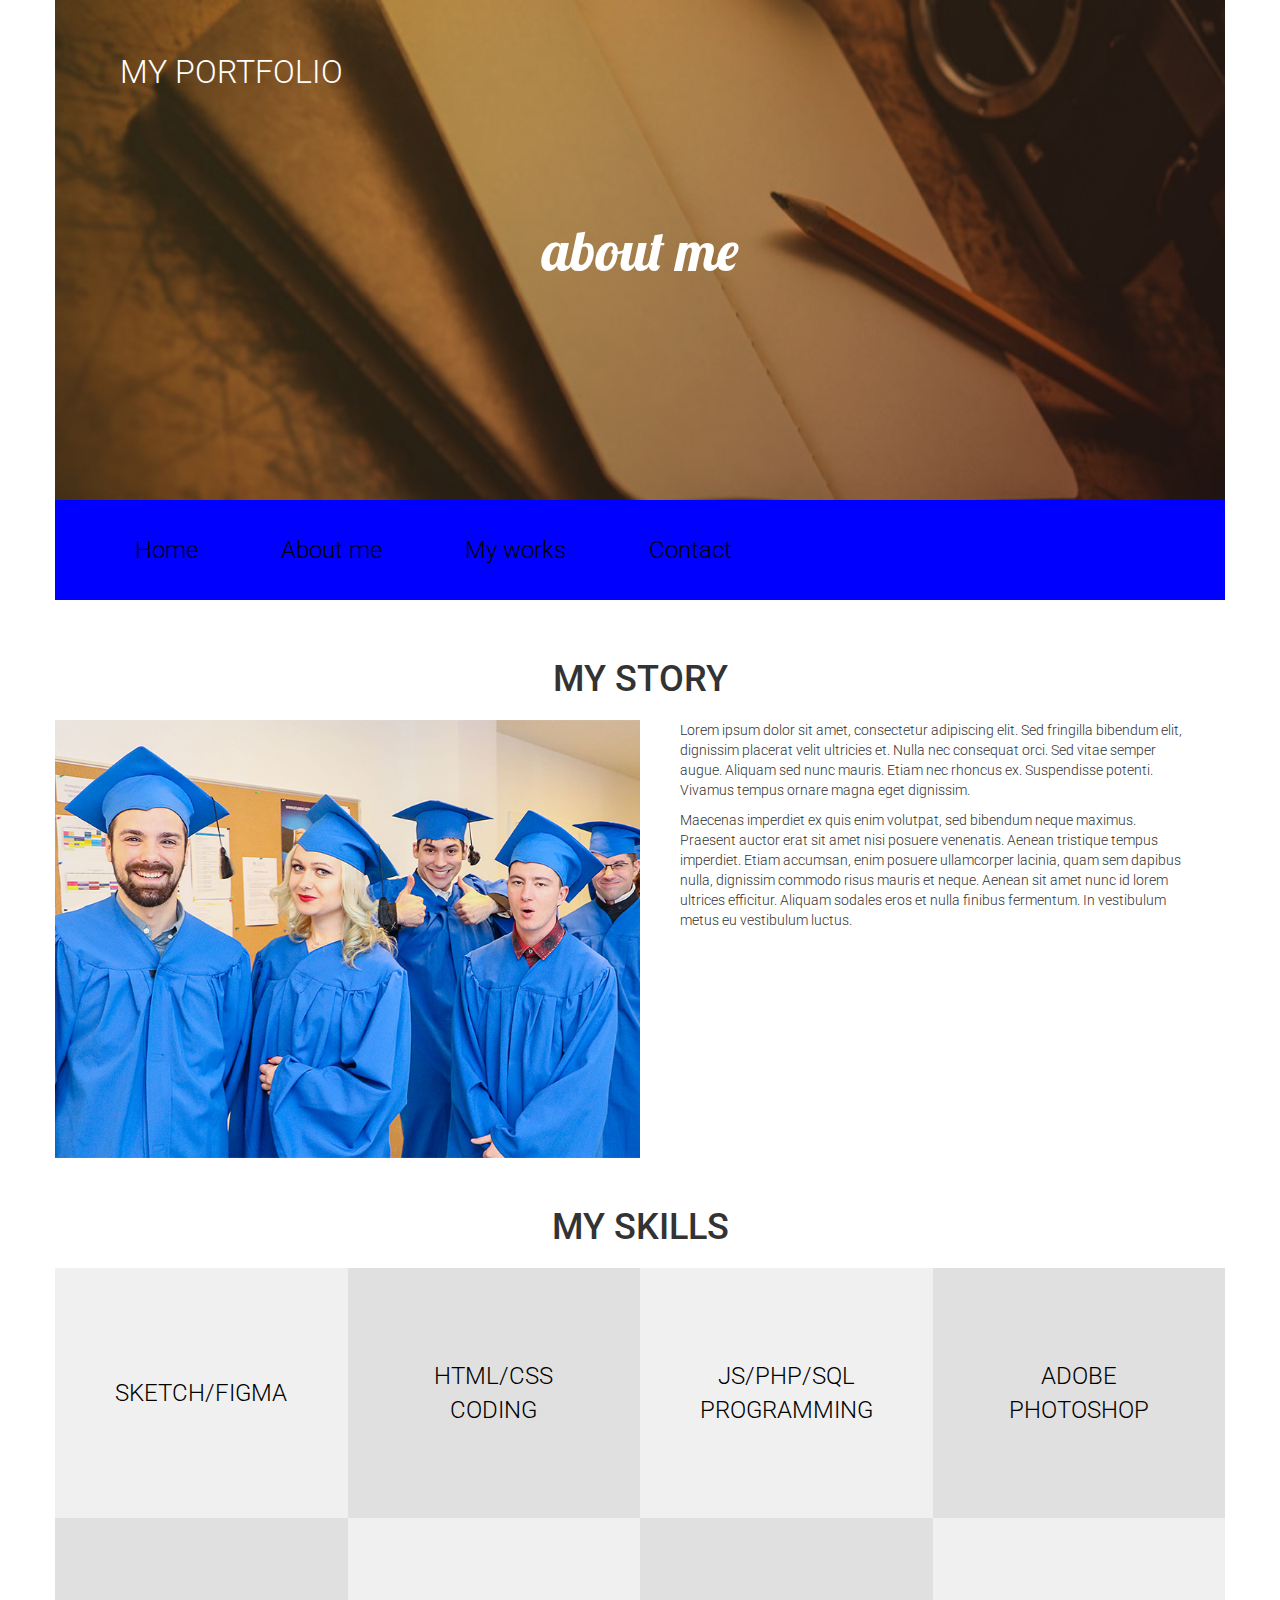
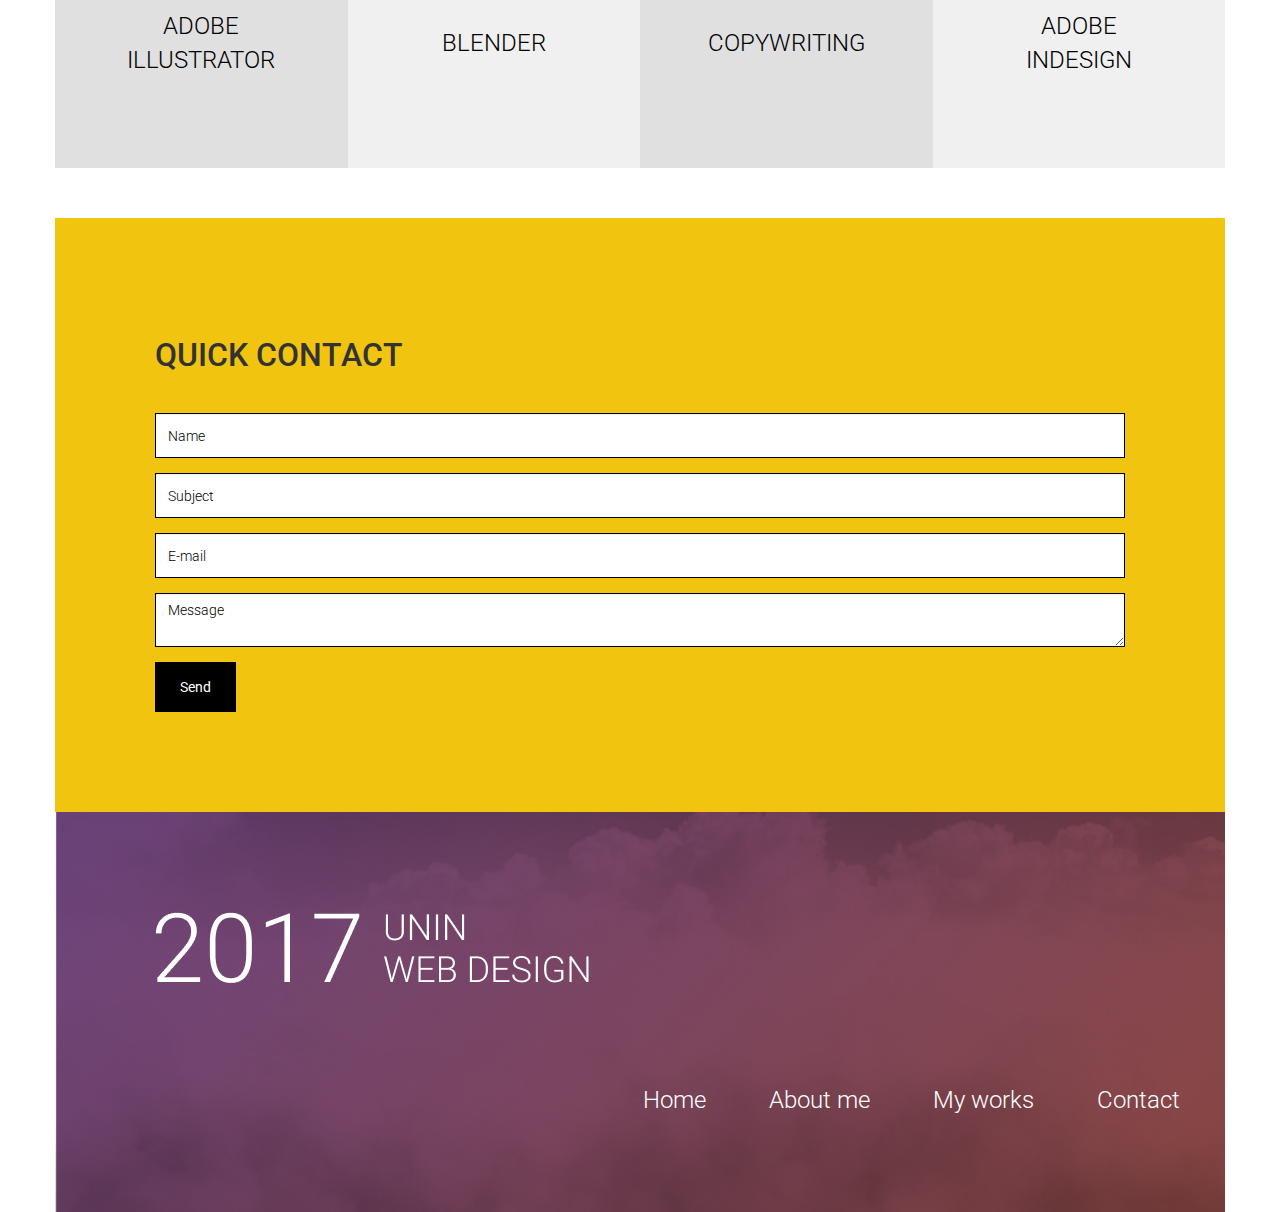
==== about_me.html @ c8617dbe "Add files via upload" ====
<!DOCTYPE html>
<html lang="en">
	<head>
		<meta charset="utf-8">
		<meta http-equiv="X-UA-Compatible" content="IE=edge">
		<meta name="viewport" content="width=device-width, initial-scale=1">
		<title>Ime Prezime - My Portfolio</title>
		<link href="bootstrap/css/bootstrap.min.css" rel="stylesheet">
		<link href="lightbox/css/lightbox.css" rel="stylesheet">		
		<link href="socicon/style.css" rel="stylesheet">
		<link href="https://fonts.googleapis.com/css?family=Lobster|Roboto:300,400" rel="stylesheet">
		<link href="style.css" rel="stylesheet">		
		<!--[if lt IE 9]>
			<script src="https://oss.maxcdn.com/html5shiv/3.7.3/html5shiv.min.js"></script>
			<script src="https://oss.maxcdn.com/respond/1.4.2/respond.min.js"></script>
		<![endif]-->
	</head>
	<body>		
		<div class="container">
			<div class="row">
				<div class="col-xs-12 header">
					<a href="index.html">My Portfolio</a>
					<p>About me</p>
				</div>
			</div>
			<div class="row">
				<ul class="main-menu">
					<li><a href="index.html">Home</a></li>
					<li><a href="about_me.html">About me</a></li>
					<li><a href="my_works.html">My works</a></li>
					<li><a href="contact.html">Contact</a></li>
				</ul>
			</div>									
			<div class="section">
				<h1>My story</h1>
				<div class="row about-me">
					<div class="col-xs-12 col-sm-6">
						<img src="img/img01-thumb.jpg">
					</div>
					<div class="col-xs-12 col-sm-6 about-me-text">						
						<p>Lorem ipsum dolor sit amet, consectetur adipiscing elit. Sed fringilla bibendum elit, dignissim placerat velit ultricies et. Nulla nec consequat orci. Sed vitae semper augue. Aliquam sed nunc mauris. Etiam nec rhoncus ex. Suspendisse potenti. Vivamus tempus ornare magna eget dignissim.</p>
						<p>Maecenas imperdiet ex quis enim volutpat, sed bibendum neque maximus. Praesent auctor erat sit amet nisi posuere venenatis. Aenean tristique tempus imperdiet. Etiam accumsan, enim posuere ullamcorper lacinia, quam sem dapibus nulla, dignissim commodo risus mauris et neque. Aenean sit amet nunc id lorem ultrices efficitur. Aliquam sodales eros et nulla finibus fermentum. In vestibulum metus eu vestibulum luctus.</p>
					</div>
				</div>
			</div>			
			<div class="section">
				<h1>My skills</h1>
				<div class="row square-blocks">					
					<div class="col-xs-3 light-gray-bg">
						<p>
							<a href="my_works.html#category1">Sketch/Figma</a>
						</p>
					</div>
					<div class="col-xs-3 dark-gray-bg">
						<p>
							<a href="my_works.html#category1">HTML/CSS Coding</a>
						</p>
					</div>			
					<div class="col-xs-3 light-gray-bg">
						<p>
							<a href="my_works.html#category1"><p>JS/PHP/SQL Programming</p></a>
						</p>
					</div>
					<div class="col-xs-3 dark-gray-bg">
						<p>
							<a href="my_works.html#category3"><p>Adobe Photoshop</p></a>
						</p>
					</div>
					<div class="col-xs-3 dark-gray-bg">
						<p>
							<a href="my_works.html#category3"><p>Adobe Illustrator</p></a>
						</p>
					</div>
					<div class="col-xs-3 light-gray-bg">
						<p>
							<a href="my_works.html#category4"><p>Blender</p></a>
						</p>
					</div>
					<div class="col-xs-3 dark-gray-bg">
						<p>
							<a href="my_works.html#category2"><p>Copywriting</p></a>
						</p>
					</div>
					<div class="col-xs-3 light-gray-bg">
						<p>
							<a href="my_works.html#category3">Adobe InDesign</a>
						</p>
					</div>
				</div>
			</div>								
			<div class="row contact-form">
				<h1>Quick contact</h1>
				<form action="">					
					<div class="form-group">
						<input type="text" class="form-control" placeholder="Name">
					</div>
					<div class="form-group">
						<input type="text" class="form-control" placeholder="Subject">
					</div>
					<div class="form-group">
						<input type="text" class="form-control" placeholder="E-mail">
					</div>
					<div class="form-group">
						<textarea class="form-control" placeholder="Message"></textarea>
					</div>				
					<button type="submit" class="btn btn-default">Send</button>
				</form>
			</div>			
			<div class="row footer">
				<img src="img/footer_title.png">
				<div class="col-xs-12">
					<ul>
						<li><a href="index.html">Home</a></li>
						<li><a href="about_me.html">About me</a></li>
						<li><a href="my_works.html">My works</a></li>
						<li><a href="contact.html">Contact</a></li>
					</ul>
				</div>
			</div>			
		</div>			
		<script src="https://ajax.googleapis.com/ajax/libs/jquery/1.12.4/jquery.min.js"></script>		
		<script src="bootstrap/js/bootstrap.min.js"></script>
		<script src="lightbox/js/lightbox.js"></script>
	</body>
</html>
---- socicon/style.css ----
@font-face {
  font-family: 'Socicon';
  src:  url('fonts/Socicon.eot?jxsw4b');
  src:  url('fonts/Socicon.eot?jxsw4b#iefix') format('embedded-opentype'),
    url('fonts/Socicon.woff2?jxsw4b') format('woff2'),
    url('fonts/Socicon.ttf?jxsw4b') format('truetype'),
    url('fonts/Socicon.woff?jxsw4b') format('woff'),
    url('fonts/Socicon.svg?jxsw4b#Socicon') format('svg');
  font-weight: normal;
  font-style: normal;
}

[class^="socicon-"], [class*=" socicon-"] {
  /* use !important to prevent issues with browser extensions that change fonts */
  font-family: 'Socicon' !important;
  speak: none;
  font-style: normal;
  font-weight: normal;
  font-variant: normal;
  text-transform: none;
  line-height: 1;

  /* Better Font Rendering =========== */
  -webkit-font-smoothing: antialiased;
  -moz-osx-font-smoothing: grayscale;
}

.socicon-hackernews:before {
  content: "\e946";
}
.socicon-smashwords:before {
  content: "\e947";
}
.socicon-kobo:before {
  content: "\e948";
}
.socicon-bookbub:before {
  content: "\e949";
}
.socicon-mailru:before {
  content: "\e94a";
}
.socicon-gitlab:before {
  content: "\e945";
}
.socicon-instructables:before {
  content: "\e944";
}
.socicon-portfolio:before {
  content: "\e943";
}
.socicon-codered:before {
  content: "\e940";
}
.socicon-origin:before {
  content: "\e941";
}
.socicon-nextdoor:before {
  content: "\e942";
}
.socicon-udemy:before {
  content: "\e93f";
}
.socicon-livemaster:before {
  content: "\e93e";
}
.socicon-crunchbase:before {
  content: "\e93b";
}
.socicon-homefy:before {
  content: "\e93c";
}
.socicon-calendly:before {
  content: "\e93d";
}
.socicon-realtor:before {
  content: "\e90f";
}
.socicon-tidal:before {
  content: "\e910";
}
.socicon-qobuz:before {
  content: "\e911";
}
.socicon-natgeo:before {
  content: "\e912";
}
.socicon-mastodon:before {
  content: "\e913";
}
.socicon-unsplash:before {
  content: "\e914";
}
.socicon-homeadvisor:before {
  content: "\e915";
}
.socicon-angieslist:before {
  content: "\e916";
}
.socicon-codepen:before {
  content: "\e917";
}
.socicon-slack:before {
  content: "\e918";
}
.socicon-openaigym:before {
  content: "\e919";
}
.socicon-logmein:before {
  content: "\e91a";
}
.socicon-fiverr:before {
  content: "\e91b";
}
.socicon-gotomeeting:before {
  content: "\e91c";
}
.socicon-aliexpress:before {
  content: "\e91d";
}
.socicon-guru:before {
  content: "\e91e";
}
.socicon-appstore:before {
  content: "\e91f";
}
.socicon-homes:before {
  content: "\e920";
}
.socicon-zoom:before {
  content: "\e921";
}
.socicon-alibaba:before {
  content: "\e922";
}
.socicon-craigslist:before {
  content: "\e923";
}
.socicon-wix:before {
  content: "\e924";
}
.socicon-redfin:before {
  content: "\e925";
}
.socicon-googlecalendar:before {
  content: "\e926";
}
.socicon-shopify:before {
  content: "\e927";
}
.socicon-freelancer:before {
  content: "\e928";
}
.socicon-seedrs:before {
  content: "\e929";
}
.socicon-bing:before {
  content: "\e92a";
}
.socicon-doodle:before {
  content: "\e92b";
}
.socicon-bonanza:before {
  content: "\e92c";
}
.socicon-squarespace:before {
  content: "\e92d";
}
.socicon-toptal:before {
  content: "\e92e";
}
.socicon-gust:before {
  content: "\e92f";
}
.socicon-ask:before {
  content: "\e930";
}
.socicon-trulia:before {
  content: "\e931";
}
.socicon-loomly:before {
  content: "\e932";
}
.socicon-ghost:before {
  content: "\e933";
}
.socicon-upwork:before {
  content: "\e934";
}
.socicon-fundable:before {
  content: "\e935";
}
.socicon-booking:before {
  content: "\e936";
}
.socicon-googlemaps:before {
  content: "\e937";
}
.socicon-zillow:before {
  content: "\e938";
}
.socicon-niconico:before {
  content: "\e939";
}
.socicon-toneden:before {
  content: "\e93a";
}
.socicon-augment:before {
  content: "\e908";
}
.socicon-bitbucket:before {
  content: "\e909";
}
.socicon-fyuse:before {
  content: "\e90a";
}
.socicon-yt-gaming:before {
  content: "\e90b";
}
.socicon-sketchfab:before {
  content: "\e90c";
}
.socicon-mobcrush:before {
  content: "\e90d";
}
.socicon-microsoft:before {
  content: "\e90e";
}
.socicon-pandora:before {
  content: "\e907";
}
.socicon-messenger:before {
  content: "\e906";
}
.socicon-gamewisp:before {
  content: "\e905";
}
.socicon-bloglovin:before {
  content: "\e904";
}
.socicon-tunein:before {
  content: "\e903";
}
.socicon-gamejolt:before {
  content: "\e901";
}
.socicon-trello:before {
  content: "\e902";
}
.socicon-spreadshirt:before {
  content: "\e900";
}
.socicon-500px:before {
  content: "\e000";
}
.socicon-8tracks:before {
  content: "\e001";
}
.socicon-airbnb:before {
  content: "\e002";
}
.socicon-alliance:before {
  content: "\e003";
}
.socicon-amazon:before {
  content: "\e004";
}
.socicon-amplement:before {
  content: "\e005";
}
.socicon-android:before {
  content: "\e006";
}
.socicon-angellist:before {
  content: "\e007";
}
.socicon-apple:before {
  content: "\e008";
}
.socicon-appnet:before {
  content: "\e009";
}
.socicon-baidu:before {
  content: "\e00a";
}
.socicon-bandcamp:before {
  content: "\e00b";
}
.socicon-battlenet:before {
  content: "\e00c";
}
.socicon-mixer:before {
  content: "\e00d";
}
.socicon-bebee:before {
  content: "\e00e";
}
.socicon-bebo:before {
  content: "\e00f";
}
.socicon-behance:before {
  content: "\e010";
}
.socicon-blizzard:before {
  content: "\e011";
}
.socicon-blogger:before {
  content: "\e012";
}
.socicon-buffer:before {
  content: "\e013";
}
.socicon-chrome:before {
  content: "\e014";
}
.socicon-coderwall:before {
  content: "\e015";
}
.socicon-curse:before {
  content: "\e016";
}
.socicon-dailymotion:before {
  content: "\e017";
}
.socicon-deezer:before {
  content: "\e018";
}
.socicon-delicious:before {
  content: "\e019";
}
.socicon-deviantart:before {
  content: "\e01a";
}
.socicon-diablo:before {
  content: "\e01b";
}
.socicon-digg:before {
  content: "\e01c";
}
.socicon-discord:before {
  content: "\e01d";
}
.socicon-disqus:before {
  content: "\e01e";
}
.socicon-douban:before {
  content: "\e01f";
}
.socicon-draugiem:before {
  content: "\e020";
}
.socicon-dribbble:before {
  content: "\e021";
}
.socicon-drupal:before {
  content: "\e022";
}
.socicon-ebay:before {
  content: "\e023";
}
.socicon-ello:before {
  content: "\e024";
}
.socicon-endomodo:before {
  content: "\e025";
}
.socicon-envato:before {
  content: "\e026";
}
.socicon-etsy:before {
  content: "\e027";
}
.socicon-facebook:before {
  content: "\e028";
}
.socicon-feedburner:before {
  content: "\e029";
}
.socicon-filmweb:before {
  content: "\e02a";
}
.socicon-firefox:before {
  content: "\e02b";
}
.socicon-flattr:before {
  content: "\e02c";
}
.socicon-flickr:before {
  content: "\e02d";
}
.socicon-formulr:before {
  content: "\e02e";
}
.socicon-forrst:before {
  content: "\e02f";
}
.socicon-foursquare:before {
  content: "\e030";
}
.socicon-friendfeed:before {
  content: "\e031";
}
.socicon-github:before {
  content: "\e032";
}
.socicon-goodreads:before {
  content: "\e033";
}
.socicon-google:before {
  content: "\e034";
}
.socicon-googlescholar:before {
  content: "\e035";
}
.socicon-googlegroups:before {
  content: "\e036";
}
.socicon-googlephotos:before {
  content: "\e037";
}
.socicon-googleplus:before {
  content: "\e038";
}
.socicon-grooveshark:before {
  content: "\e039";
}
.socicon-hackerrank:before {
  content: "\e03a";
}
.socicon-hearthstone:before {
  content: "\e03b";
}
.socicon-hellocoton:before {
  content: "\e03c";
}
.socicon-heroes:before {
  content: "\e03d";
}
.socicon-smashcast:before {
  content: "\e03e";
}
.socicon-horde:before {
  content: "\e03f";
}
.socicon-houzz:before {
  content: "\e040";
}
.socicon-icq:before {
  content: "\e041";
}
.socicon-identica:before {
  content: "\e042";
}
.socicon-imdb:before {
  content: "\e043";
}
.socicon-instagram:before {
  content: "\e044";
}
.socicon-issuu:before {
  content: "\e045";
}
.socicon-istock:before {
  content: "\e046";
}
.socicon-itunes:before {
  content: "\e047";
}
.socicon-keybase:before {
  content: "\e048";
}
.socicon-lanyrd:before {
  content: "\e049";
}
.socicon-lastfm:before {
  content: "\e04a";
}
.socicon-line:before {
  content: "\e04b";
}
.socicon-linkedin:before {
  content: "\e04c";
}
.socicon-livejournal:before {
  content: "\e04d";
}
.socicon-lyft:before {
  content: "\e04e";
}
.socicon-macos:before {
  content: "\e04f";
}
.socicon-mail:before {
  content: "\e050";
}
.socicon-medium:before {
  content: "\e051";
}
.socicon-meetup:before {
  content: "\e052";
}
.socicon-mixcloud:before {
  content: "\e053";
}
.socicon-modelmayhem:before {
  content: "\e054";
}
.socicon-mumble:before {
  content: "\e055";
}
.socicon-myspace:before {
  content: "\e056";
}
.socicon-newsvine:before {
  content: "\e057";
}
.socicon-nintendo:before {
  content: "\e058";
}
.socicon-npm:before {
  content: "\e059";
}
.socicon-odnoklassniki:before {
  content: "\e05a";
}
.socicon-openid:before {
  content: "\e05b";
}
.socicon-opera:before {
  content: "\e05c";
}
.socicon-outlook:before {
  content: "\e05d";
}
.socicon-overwatch:before {
  content: "\e05e";
}
.socicon-patreon:before {
  content: "\e05f";
}
.socicon-paypal:before {
  content: "\e060";
}
.socicon-periscope:before {
  content: "\e061";
}
.socicon-persona:before {
  content: "\e062";
}
.socicon-pinterest:before {
  content: "\e063";
}
.socicon-play:before {
  content: "\e064";
}
.socicon-player:before {
  content: "\e065";
}
.socicon-playstation:before {
  content: "\e066";
}
.socicon-pocket:before {
  content: "\e067";
}
.socicon-qq:before {
  content: "\e068";
}
.socicon-quora:before {
  content: "\e069";
}
.socicon-raidcall:before {
  content: "\e06a";
}
.socicon-ravelry:before {
  content: "\e06b";
}
.socicon-reddit:before {
  content: "\e06c";
}
.socicon-renren:before {
  content: "\e06d";
}
.socicon-researchgate:before {
  content: "\e06e";
}
.socicon-residentadvisor:before {
  content: "\e06f";
}
.socicon-reverbnation:before {
  content: "\e070";
}
.socicon-rss:before {
  content: "\e071";
}
.socicon-sharethis:before {
  content: "\e072";
}
.socicon-skype:before {
  content: "\e073";
}
.socicon-slideshare:before {
  content: "\e074";
}
.socicon-smugmug:before {
  content: "\e075";
}
.socicon-snapchat:before {
  content: "\e076";
}
.socicon-songkick:before {
  content: "\e077";
}
.socicon-soundcloud:before {
  content: "\e078";
}
.socicon-spotify:before {
  content: "\e079";
}
.socicon-stackexchange:before {
  content: "\e07a";
}
.socicon-stackoverflow:before {
  content: "\e07b";
}
.socicon-starcraft:before {
  content: "\e07c";
}
.socicon-stayfriends:before {
  content: "\e07d";
}
.socicon-steam:before {
  content: "\e07e";
}
.socicon-storehouse:before {
  content: "\e07f";
}
.socicon-strava:before {
  content: "\e080";
}
.socicon-streamjar:before {
  content: "\e081";
}
.socicon-stumbleupon:before {
  content: "\e082";
}
.socicon-swarm:before {
  content: "\e083";
}
.socicon-teamspeak:before {
  content: "\e084";
}
.socicon-teamviewer:before {
  content: "\e085";
}
.socicon-technorati:before {
  content: "\e086";
}
.socicon-telegram:before {
  content: "\e087";
}
.socicon-tripadvisor:before {
  content: "\e088";
}
.socicon-tripit:before {
  content: "\e089";
}
.socicon-triplej:before {
  content: "\e08a";
}
.socicon-tumblr:before {
  content: "\e08b";
}
.socicon-twitch:before {
  content: "\e08c";
}
.socicon-twitter:before {
  content: "\e08d";
}
.socicon-uber:before {
  content: "\e08e";
}
.socicon-ventrilo:before {
  content: "\e08f";
}
.socicon-viadeo:before {
  content: "\e090";
}
.socicon-viber:before {
  content: "\e091";
}
.socicon-viewbug:before {
  content: "\e092";
}
.socicon-vimeo:before {
  content: "\e093";
}
.socicon-vine:before {
  content: "\e094";
}
.socicon-vkontakte:before {
  content: "\e095";
}
.socicon-warcraft:before {
  content: "\e096";
}
.socicon-wechat:before {
  content: "\e097";
}
.socicon-weibo:before {
  content: "\e098";
}
.socicon-whatsapp:before {
  content: "\e099";
}
.socicon-wikipedia:before {
  content: "\e09a";
}
.socicon-windows:before {
  content: "\e09b";
}
.socicon-wordpress:before {
  content: "\e09c";
}
.socicon-wykop:before {
  content: "\e09d";
}
.socicon-xbox:before {
  content: "\e09e";
}
.socicon-xing:before {
  content: "\e09f";
}
.socicon-yahoo:before {
  content: "\e0a0";
}
.socicon-yammer:before {
  content: "\e0a1";
}
.socicon-yandex:before {
  content: "\e0a2";
}
.socicon-yelp:before {
  content: "\e0a3";
}
.socicon-younow:before {
  content: "\e0a4";
}
.socicon-youtube:before {
  content: "\e0a5";
}
.socicon-zapier:before {
  content: "\e0a6";
}
.socicon-zerply:before {
  content: "\e0a7";
}
.socicon-zomato:before {
  content: "\e0a8";
}
.socicon-zynga:before {
  content: "\e0a9";
}
---- style.css ----
body {
	font-family: 'Roboto', sans-serif;
	font-weight: 300;
}
.header {
	height: 500px;
	background: url('img/header_bg.jpg') no-repeat;
	background-size: cover;
}
.header a {
	font-size: 24pt;
	color: #fff;
	margin-top: 50px;
	margin-left: 50px;
	display: block;
	text-transform: uppercase;
	text-decoration: none;
}
.header p {
	font-size: 42pt;
	color: #fff;
	text-transform: lowercase;
	position: absolute;
	top: 50%;
	left: 50%;
	transform: translate(-50%,-50%);
	margin: 0;
	font-family: 'Lobster', cursive;
}


@media screen and (max-width:760px) {
	.header {
		height: 300px;
	}
	.header a {
		display: none;
	}
}
	
	
	
.main-menu {
	width: 100%;
	background-color: #0000FF;
}
.main-menu li {
	display: inline-block;
	height: 100px;
	transition: 3s;
}
.main-menu li a {
	color: #000;
	font-size: 18pt;
	padding-left: 40px;
	padding-right: 40px;
	line-height: 100px;
	display: block;
}
.main-menu li:hover {
	background-color: #EB5757;
}
.main-menu li:hover a {
	text-decoration: none;
	color: #fff;
}

@media screen and (max-width: 760px) {
	.main-menu li {
		display: block;
		text-align: center;
	}
	.main-menu {
		padding: 0;
	}
}


.gallery img {
	width: 100%;	
}
.gallery div {
	padding: 0;
}

.overlay {
	background-color: #000;
	position: absolute;
	top: 0;
	left: 0;
	right: 0;
	bottom: 0;
	opacity: 0;
	transition: 1s ease;
}

.image-container:hover .overlay {
	opacity: 0.7;
}

.image-container:hover img {
	filter: blur(3px);
}
.overlay p {
	position: absolute;
	top: 50%;
	left: 50%;
	transform: translate(-50%, -50%);
	color: #fff;
	font-size: 18pt;
}
.overlay p a {
	color: #fff;
	text-decoration: none;
}


.contact-form {	
	background-color: #F1C40F;
	padding: 100px;
}
.contact-form h1 {
	font-size: 24pt;
	margin-bottom: 40px;
	text-transform: uppercase;
}

.form-control {
	height: 45px;
	border-radius: 0;
	border: 1px solid #000;
}
.form-control::placeholder {
	color: #000;
}
.btn, .btn:hover {
	padding: 15px 25px;
	background-color: #000;
	color: #fff;
	border-radius: 0;
}
.btn-default {
	border: 0;
}

@media screen and (max-width:760px) {
	.contact-form {
		padding: 30px;
	}
}



.footer {
	height: 400px;
	background: url('img/footer_bg.jpg') no-repeat;
	background-size: cover;
}
.footer img {
	margin: 100px 0 0 100px;
}	
.footer ul {
	margin-top: 100px;
	float: right;
}
.footer ul li {
	display: inline-block;
}
.footer ul li a {
	color: #fff;
	font-size: 18pt;
	padding-left: 30px;
	padding-right: 30px;
	display: block;
	text-decoration: none;
}

@media screen and (max-width:760px) { 
	.footer img {
		width: 50%;
		margin: 80px auto 0 auto;
		display: block;
	}
	.footer ul {
		margin: 80px 0 0 0;
		text-align: center;
		float: none;
	}
	.footer ul li {
		display: block;
	}
}

.section {
	margin: 50px 0;
}
.square-blocks div {
	height: 250px;
}
.square-blocks .light-gray-bg {
	background-color: #F0F0F0;
}
.square-blocks .dark-gray-bg {
	background-color: #E0E0E0;
}
.section h1 {
	margin-bottom: 20px;
	text-align: center;
	text-transform: uppercase;
}
.square-blocks p {
	position: absolute;
	top: 50%;
	left: 50%;
	transform: translate(-50%, -50%);
	text-transform: uppercase;
	text-align: center;
	font-size: 18pt;
}
.about-me img,
.article img {
	width: 100%;
}
.about-me div,
.article div {
	padding: 0;
}
.about-me-text,
.article-text {
	padding-left: 40px !important;
	padding-right: 40px !important;
}
.section-title {
	margin-top: 40px;
	margin-bottom: 20px;
	text-align: center;
	text-transform: uppercase;
}
.square-blocks span {
	font-size: 32pt;
}
.square-blocks a {
	color: #000;
}
.square-blocks a:hover {
	color: #F1C40F;
	text-decoration: none;
}
#vegas {
	height: 500px;
}
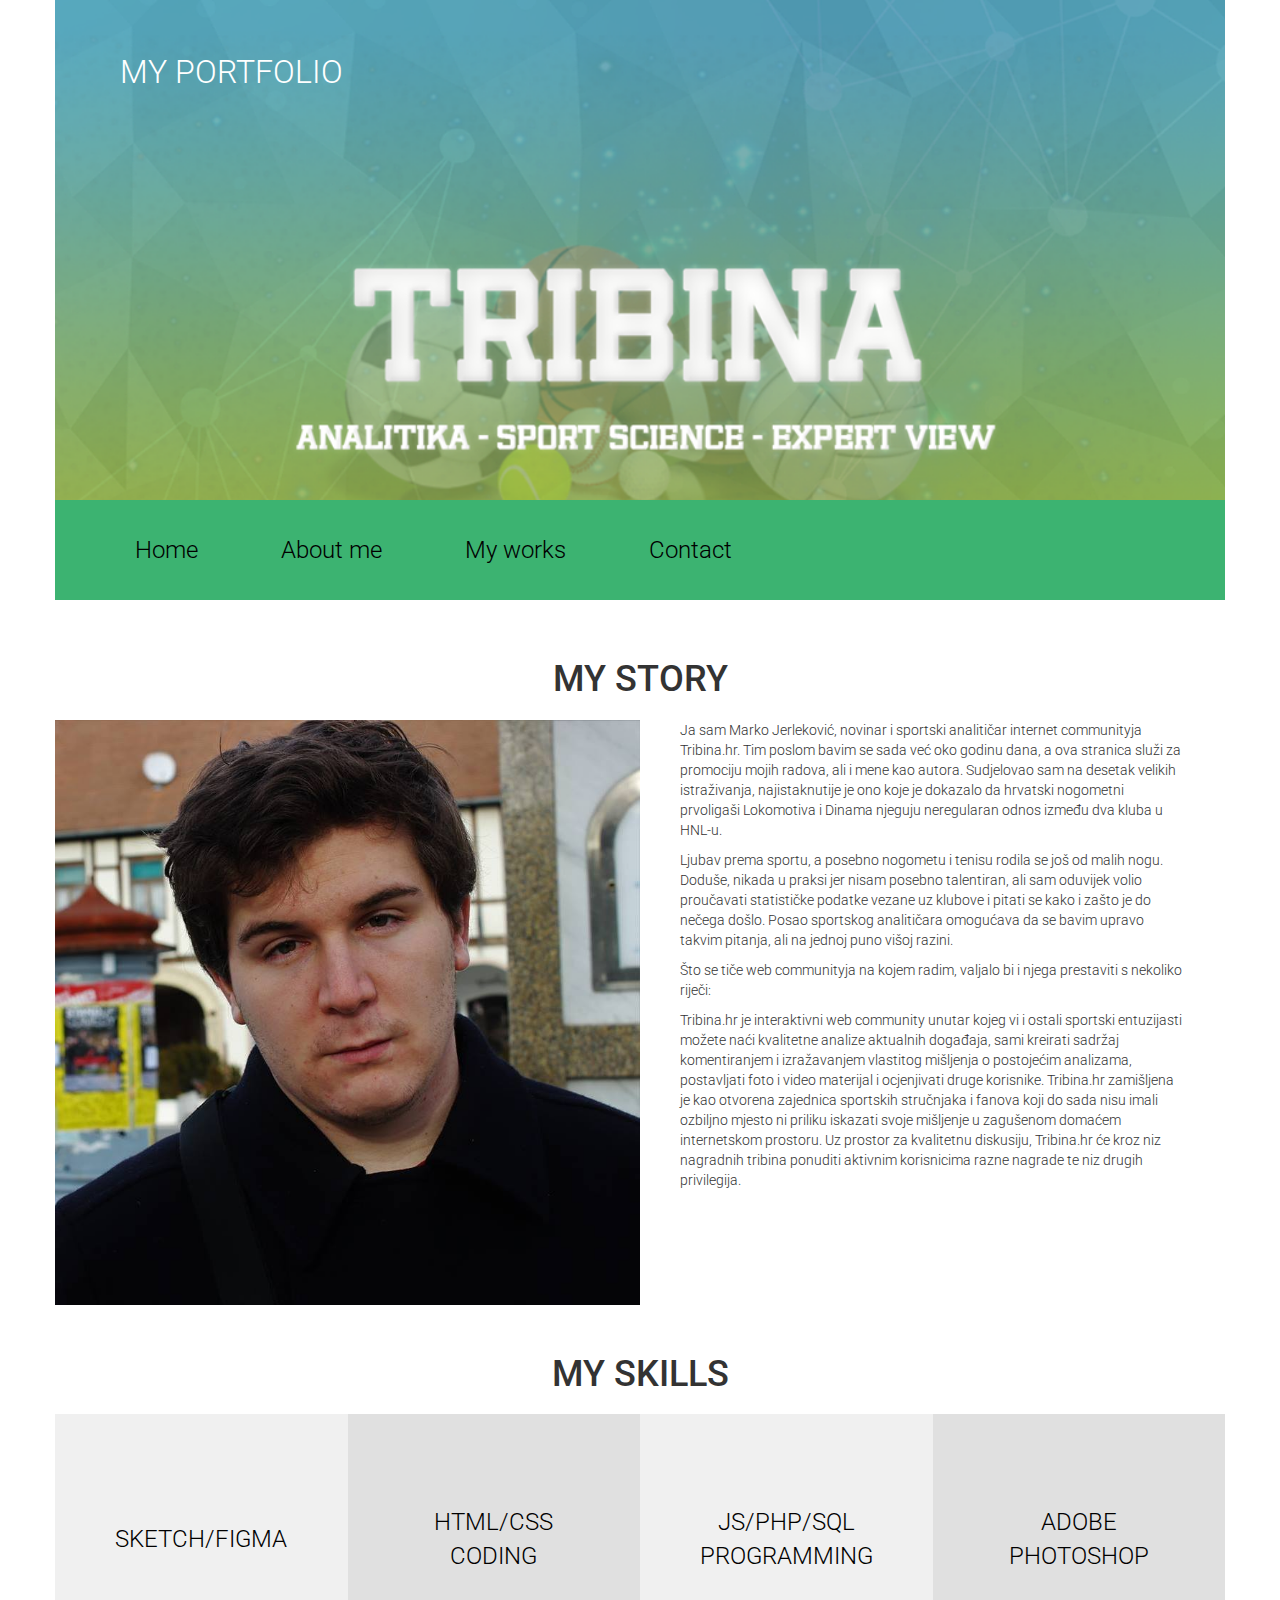
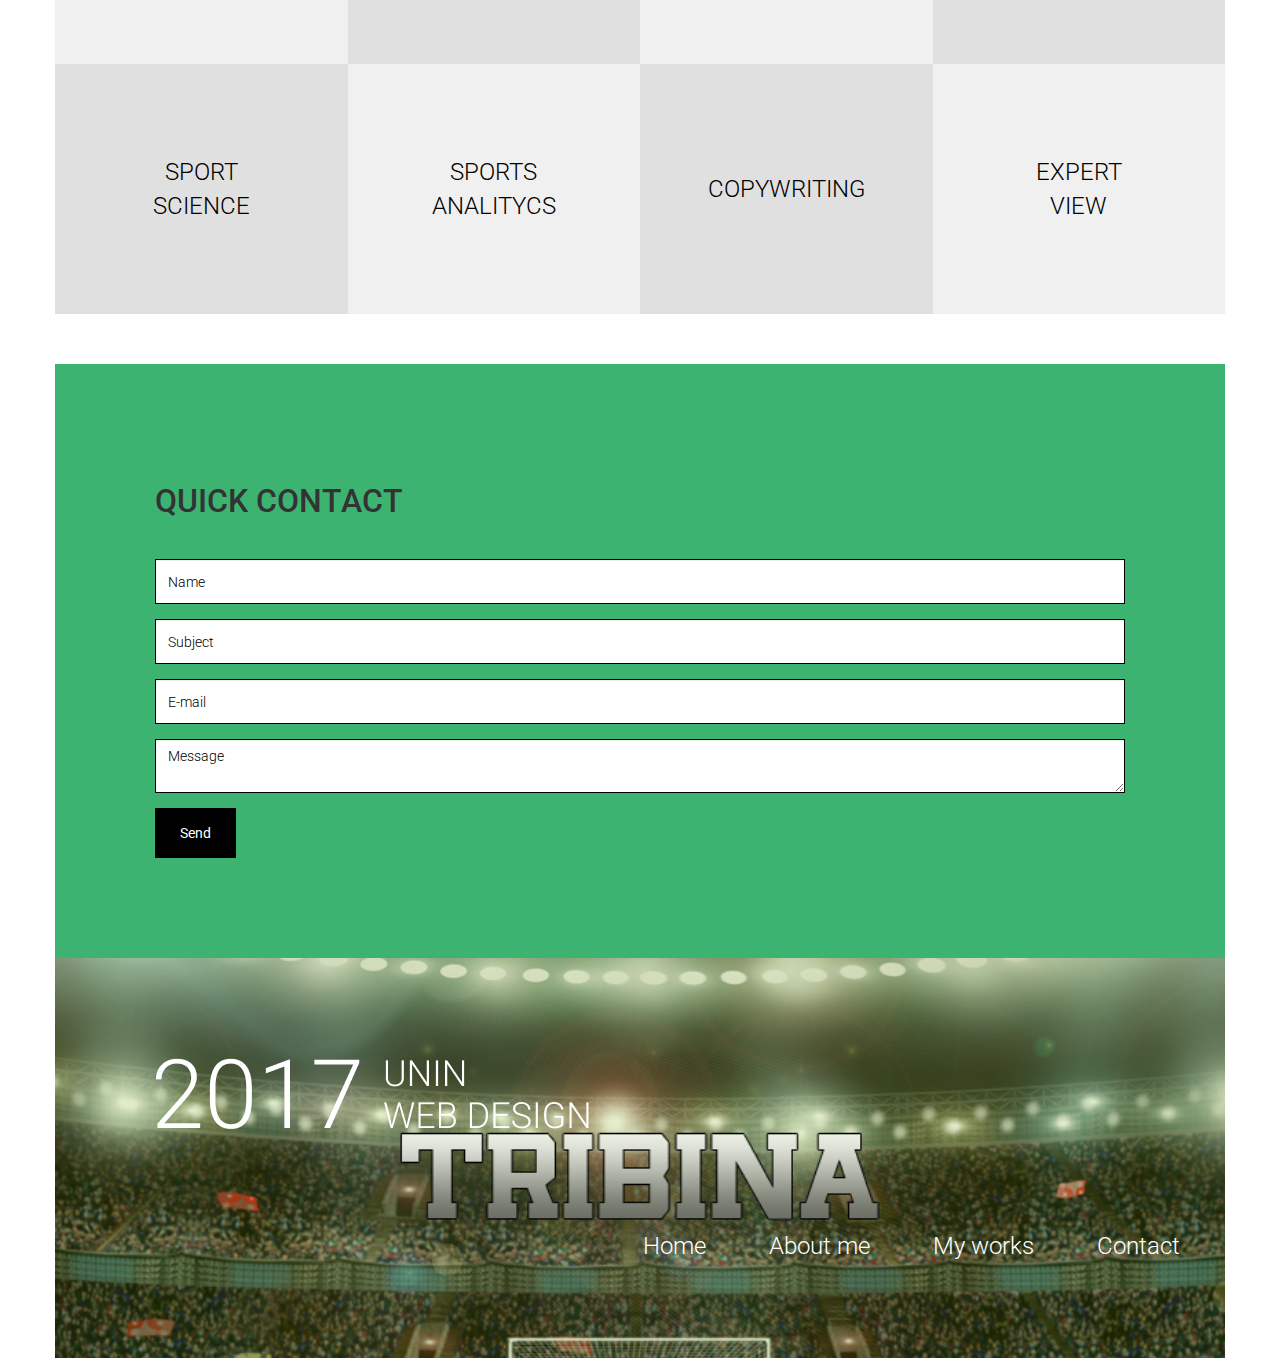
==== commit e4b15deb: "Add files via upload" ====
--- a/about_me.html
+++ b/about_me.html
@@ -20,7 +20,7 @@
 			<div class="row">
 				<div class="col-xs-12 header">
 					<a href="index.html">My Portfolio</a>
-					<p>About me</p>
+					<p></p>
 				</div>
 			</div>
 			<div class="row">
@@ -38,8 +38,12 @@
 						<img src="img/img01-thumb.jpg">
 					</div>
 					<div class="col-xs-12 col-sm-6 about-me-text">						
-						<p>Lorem ipsum dolor sit amet, consectetur adipiscing elit. Sed fringilla bibendum elit, dignissim placerat velit ultricies et. Nulla nec consequat orci. Sed vitae semper augue. Aliquam sed nunc mauris. Etiam nec rhoncus ex. Suspendisse potenti. Vivamus tempus ornare magna eget dignissim.</p>
-						<p>Maecenas imperdiet ex quis enim volutpat, sed bibendum neque maximus. Praesent auctor erat sit amet nisi posuere venenatis. Aenean tristique tempus imperdiet. Etiam accumsan, enim posuere ullamcorper lacinia, quam sem dapibus nulla, dignissim commodo risus mauris et neque. Aenean sit amet nunc id lorem ultrices efficitur. Aliquam sodales eros et nulla finibus fermentum. In vestibulum metus eu vestibulum luctus.</p>
+						<p>Ja sam Marko Jerleković, novinar i sportski analitičar internet communityja Tribina.hr. Tim poslom bavim se sada već oko godinu dana, a ova stranica služi za promociju mojih radova, ali i mene kao autora. Sudjelovao sam na desetak velikih istraživanja, najistaknutije je ono koje je dokazalo da hrvatski nogometni prvoligaši Lokomotiva i Dinama njeguju neregularan odnos između dva kluba u HNL-u.  </p>
+						<p>Ljubav prema sportu, a posebno nogometu i tenisu rodila se još od malih nogu. Doduše, nikada u praksi jer nisam posebno talentiran, ali sam oduvijek volio proučavati statističke podatke vezane uz klubove i pitati se kako i zašto je do nečega došlo. Posao sportskog analitičara omogućava da se bavim upravo takvim pitanja, ali na jednoj puno višoj razini. </p>
+						<p>Što se tiče web communityja na kojem radim, valjalo bi i njega prestaviti s nekoliko riječi:</p>
+						<p>Tribina.hr je interaktivni web community unutar kojeg vi i ostali sportski entuzijasti možete naći kvalitetne analize aktualnih događaja, sami kreirati sadržaj komentiranjem i izražavanjem vlastitog mišljenja o postojećim analizama, postavljati foto i video materijal i ocjenjivati druge korisnike.
+
+							Tribina.hr zamišljena je kao otvorena zajednica sportskih stručnjaka i fanova koji do sada nisu imali ozbiljno mjesto ni priliku iskazati svoje mišljenje u zagušenom domaćem internetskom prostoru. Uz prostor za kvalitetnu diskusiju, Tribina.hr će kroz niz nagradnih tribina ponuditi aktivnim korisnicima razne nagrade te niz drugih privilegija.</p>
 					</div>
 				</div>
 			</div>			
@@ -68,12 +72,12 @@
 					</div>
 					<div class="col-xs-3 dark-gray-bg">
 						<p>
-							<a href="my_works.html#category3"><p>Adobe Illustrator</p></a>
+							<a href="my_works.html#category3"><p>Sport Science</p></a>
 						</p>
 					</div>
 					<div class="col-xs-3 light-gray-bg">
 						<p>
-							<a href="my_works.html#category4"><p>Blender</p></a>
+							<a href="my_works.html#category4"><p>Sports Analitycs</p></a>
 						</p>
 					</div>
 					<div class="col-xs-3 dark-gray-bg">
@@ -83,7 +87,7 @@
 					</div>
 					<div class="col-xs-3 light-gray-bg">
 						<p>
-							<a href="my_works.html#category3">Adobe InDesign</a>
+							<a href="my_works.html#category3">Expert View</a>
 						</p>
 					</div>
 				</div>
--- a/style.css
+++ b/style.css
@@ -28,7 +28,6 @@
 	font-family: 'Lobster', cursive;
 }
 
-
 @media screen and (max-width:760px) {
 	.header {
 		height: 300px;
@@ -36,13 +35,19 @@
 	.header a {
 		display: none;
 	}
-}
-	
-	
-	
+	.header p {
+		position: absolute;
+		margin: 0;
+		top: 50%;
+		left: 50%;
+		transform: translate(-50%,-50%);
+		font-size: 32pt;
+	}
+}
+
 .main-menu {
 	width: 100%;
-	background-color: #0000FF;
+	background-color: #3CB371;
 }
 .main-menu li {
 	display: inline-block;
@@ -65,13 +70,15 @@
 	color: #fff;
 }
 
-@media screen and (max-width: 760px) {
+
+@media screen and (max-width:760px) {
+	.main-menu {
+		padding: 0;
+	}
 	.main-menu li {
 		display: block;
 		text-align: center;
-	}
-	.main-menu {
-		padding: 0;
+		width: 100%;
 	}
 }
 
@@ -116,7 +123,7 @@
 
 
 .contact-form {	
-	background-color: #F1C40F;
+	background-color: #3CB371;
 	padding: 100px;
 }
 .contact-form h1 {
